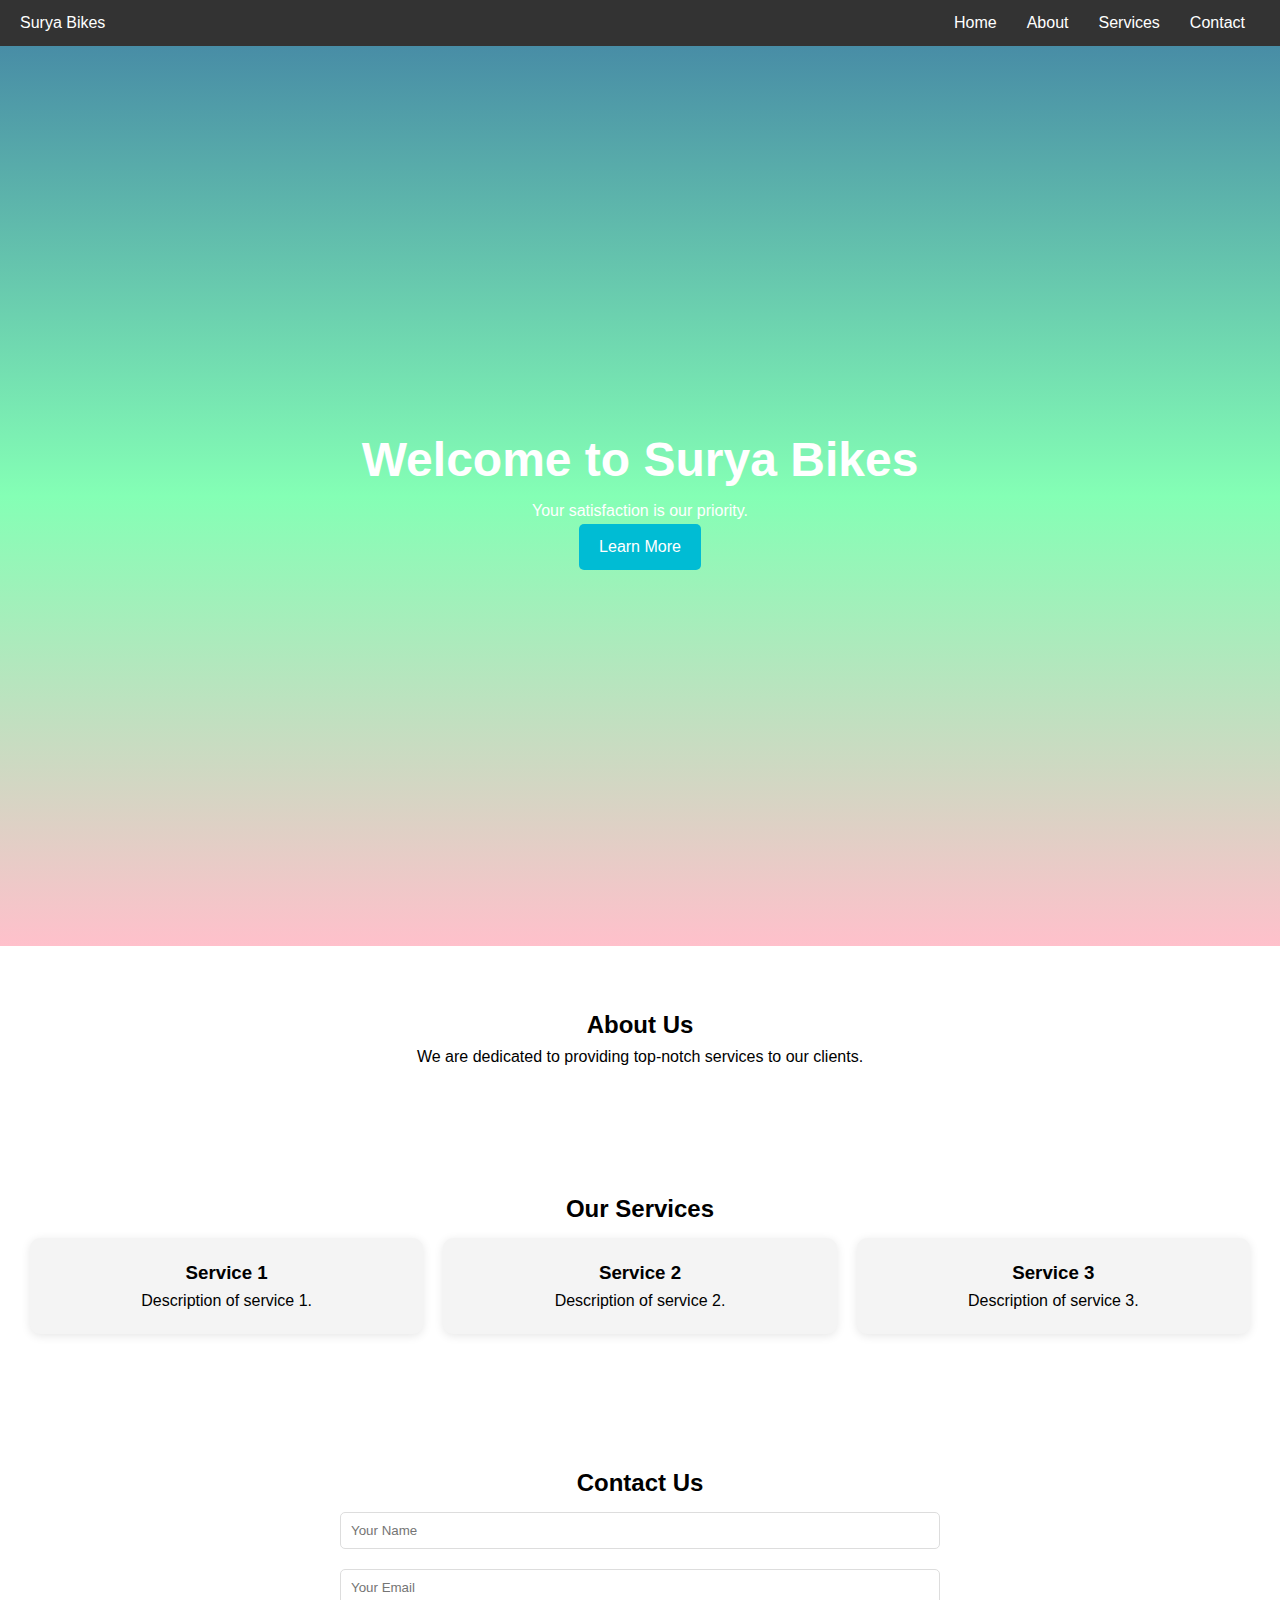
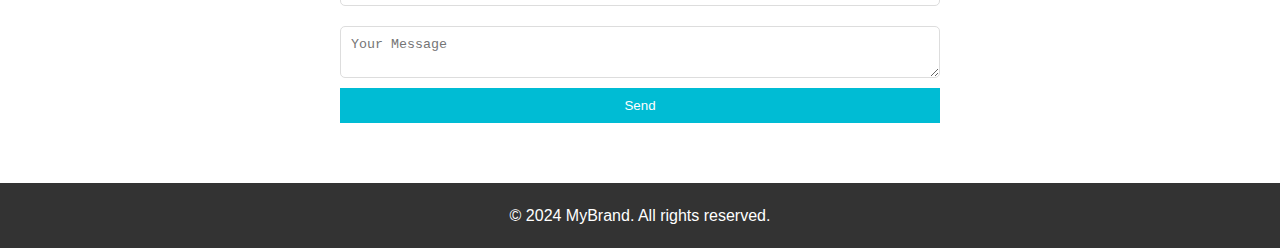
==== main.html @ 9df06025 ".." ====
<!DOCTYPE html>
<html lang="en">
<head>
    <meta charset="UTF-8">
    <meta http-equiv="X-UA-Compatible" content="IE=edge">
    <meta name="viewport" content="width=device-width, initial-scale=1.0">
    <title>Responsive Landing Page</title>
    <link rel="stylesheet" href="styles.css">
</head>
<body>
    <header>
        <nav class="navbar">
            <div class="logo">Surya Bikes</div>
            <ul class="nav-links">
                <li><a href="#home">Home</a></li>
                <li><a href="#about">About</a></li>
                <li><a href="#services">Services</a></li>
                <li><a href="#contact">Contact</a></li>
            </ul>
            <div class="menu-toggle" id="mobile-menu">
                <span class="bar"></span>
                <span class="bar"></span>
                <span class="bar"></span>
            </div>
        </nav>
    </header>

    <section id="home" class="hero-section">
        <div class="hero-content">
            <h1>Welcome to Surya Bikes</h1>
            <p>Your satisfaction is our priority.</p>
            <a href="#services" class="cta-btn">Learn More</a>
        </div>
    </section>

    <section id="about" class="about-section">
        <h2>About Us</h2>
        <p>We are dedicated to providing top-notch services to our clients.</p>
    </section>

    <section id="services" class="services-section">
        <h2>Our Services</h2>
        <div class="service-cards">
            <div class="card">
                <h3>Service 1</h3>
                <p>Description of service 1.</p>
            </div>
            <div class="card">
                <h3>Service 2</h3>
                <p>Description of service 2.</p>
            </div>
            <div class="card">
                <h3>Service 3</h3>
                <p>Description of service 3.</p>
            </div>
        </div>
    </section>

    <section id="contact" class="contact-section">
        <h2>Contact Us</h2>
        <form class="contact-form">
            <input type="text" placeholder="Your Name" required>
            <input type="email" placeholder="Your Email" required>
            <textarea placeholder="Your Message" required></textarea>
            <button type="submit">Send</button>
        </form>
    </section>

    <footer>
        <p>&copy; 2024 MyBrand. All rights reserved.</p>
    </footer>

    <script src="script.js"></script>
</body>
</html>
---- styles.css ----
/* Reset default browser styles */
* {
    margin: 0;
    padding: 0;
    box-sizing: border-box;
}

body {
    font-family: Arial, sans-serif;
    line-height: 1.6;
}

header {
    background: #333;
    color: #fff;
    padding: 10px 20px;
}

.navbar {
    display: flex;
    justify-content: space-between;
    align-items: center;
}

.nav-links {
    display: flex;
    list-style: none;
}

.nav-links li {
    margin: 0 15px;
}

.nav-links a {
    color: #fff;
    text-decoration: none;
    transition: color 0.3s;
}

.nav-links a:hover {
    color: #00bcd4;
}

.menu-toggle {
    display: none;
    cursor: pointer;
}

.menu-toggle .bar {
    display: block;
    width: 25px;
    height: 3px;
    margin: 5px auto;
    background-color: #fff;
    transition: 0.3s;
}

.hero-section {
    display: flex;
    align-items: center;
    justify-content: center;
    text-align: center;
    /* background: url('hero-bg.jpg') no-repeat center center/cover; */
    background-image: linear-gradient( rgb(72, 141, 166), rgb(132, 255, 181), pink);

    height: 100vh;
    color: #fff;
}

.hero-content h1 {
    font-size: 3rem;
}

.cta-btn {
    display: inline-block;
    padding: 10px 20px;
    background: #00bcd4;
    color: #fff;
    border-radius: 5px;
    text-decoration: none;
    transition: background 0.3s;
}

.cta-btn:hover {
    background: #008c9e;
}

.about-section,
.services-section,
.contact-section {
    padding: 60px 20px;
    text-align: center;
}

.service-cards {
    display: flex;
    justify-content: space-around;
    flex-wrap: wrap;
}

.card {
    flex: 1;
    margin: 10px;
    padding: 20px;
    background: #f4f4f4;
    border-radius: 10px;
    box-shadow: 0 2px 10px rgba(0, 0, 0, 0.1);
}

.contact-form {
    display: flex;
    flex-direction: column;
    max-width: 600px;
    margin: 0 auto;
}

.contact-form input,
.contact-form textarea {
    padding: 10px;
    margin: 10px 0;
    border: 1px solid #ddd;
    border-radius: 5px;
}

.contact-form button {
    padding: 10px;
    background: #00bcd4;
    color: #fff;
    border: none;
    cursor: pointer;
    transition: background 0.3s;
}

.contact-form button:hover {
    background: #008c9e;
}

footer {
    background: #333;
    color: #fff;
    text-align: center;
    padding: 20px 0;
}

@media (max-width: 768px) {
    .service-cards {
        flex-direction: column;
    }

    .menu-toggle {
        display: block;
    }

    .hero-content>h1{
        font-size: xx-large;
    }

    .nav-links {
        display: none;
        flex-direction: column;
        position: absolute;
        background: #333;
        top: 60px;
        right: 0;
        width: 200px;
    }

    .nav-links.active {
        display: flex;
    }
}
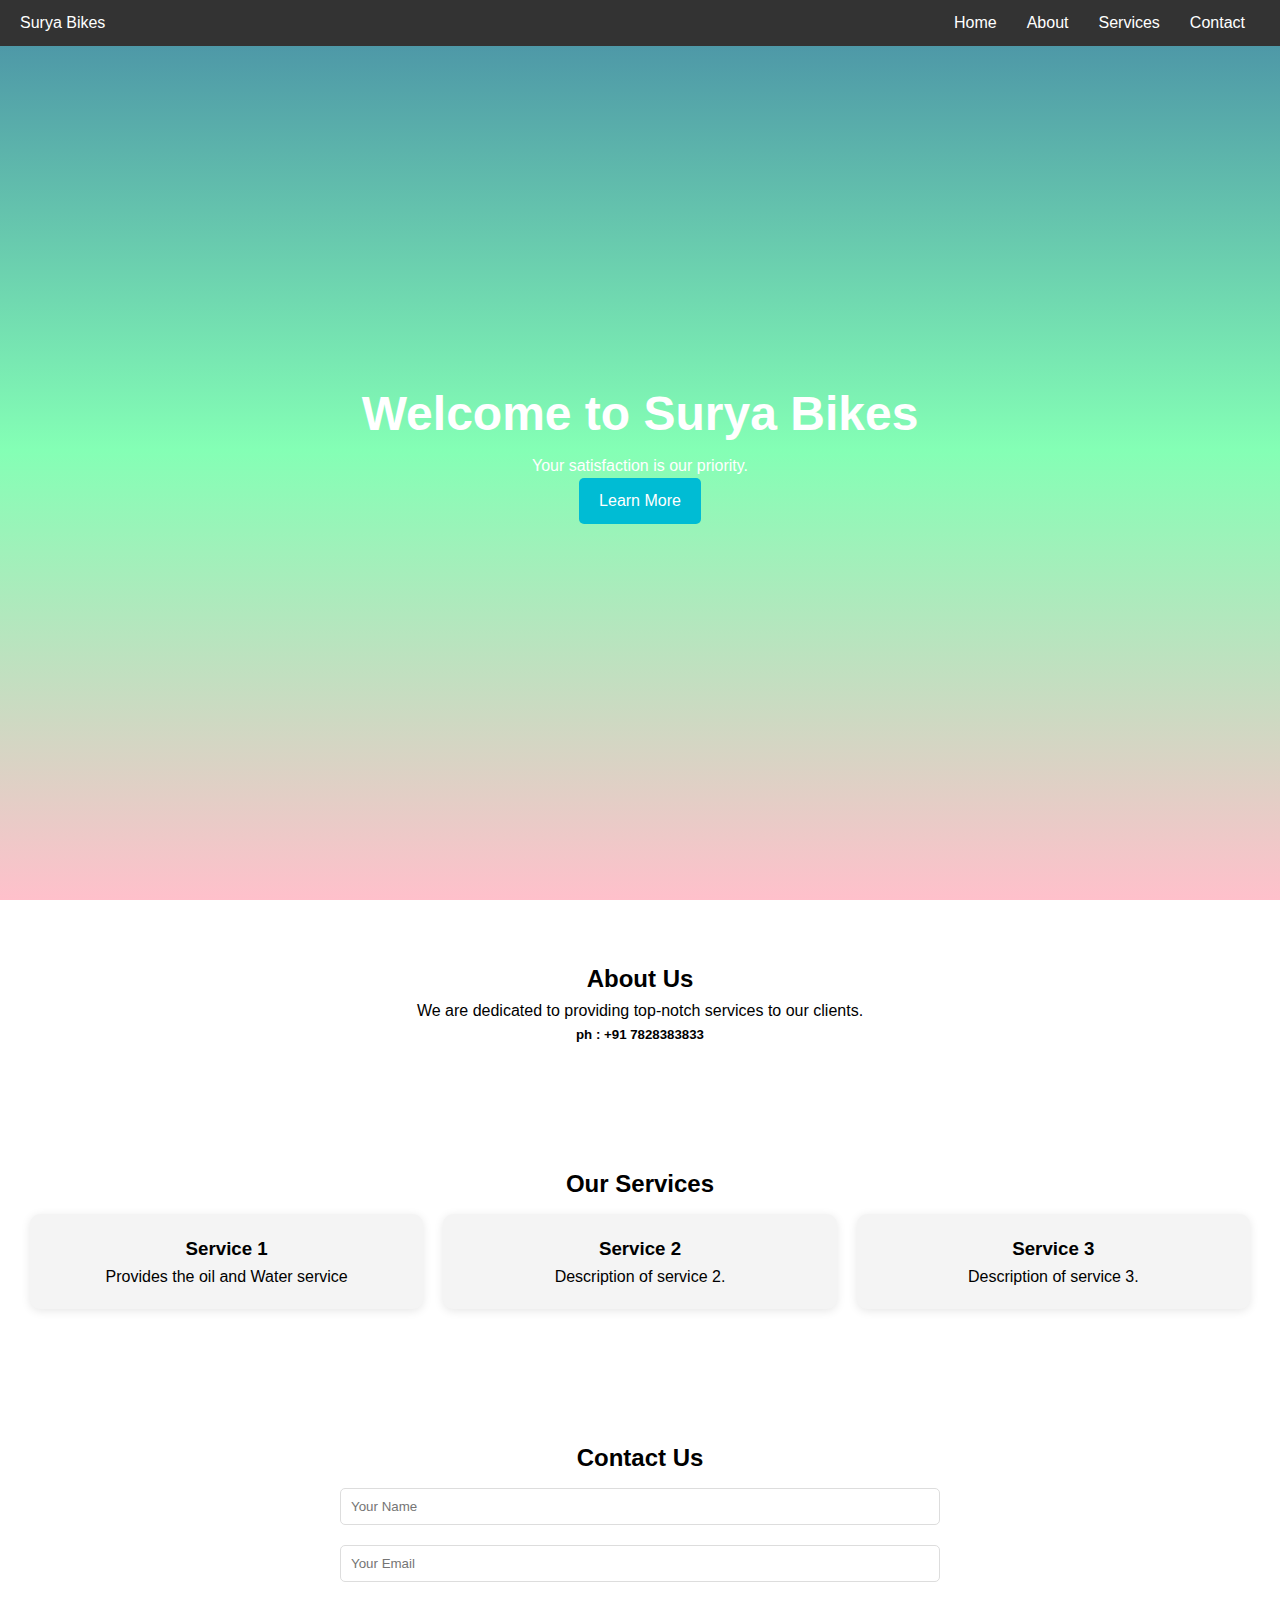
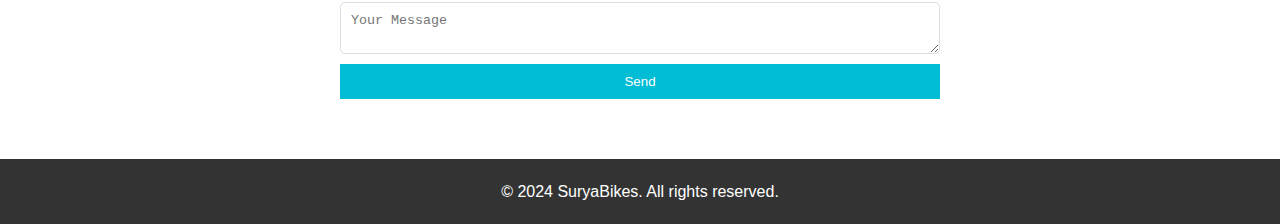
==== commit 5565d476: "Task 1" ====
--- a/main.html
+++ b/main.html
@@ -36,6 +36,7 @@
     <section id="about" class="about-section">
         <h2>About Us</h2>
         <p>We are dedicated to providing top-notch services to our clients.</p>
+        <h5>ph : +91 7828383833</h5>
     </section>
 
     <section id="services" class="services-section">
@@ -43,11 +44,11 @@
         <div class="service-cards">
             <div class="card">
                 <h3>Service 1</h3>
-                <p>Description of service 1.</p>
+                <p>Provides the oil and Water service</p>
             </div>
             <div class="card">
                 <h3>Service 2</h3>
-                <p>Description of service 2.</p>
+                <p>Description of service   2.</p>
             </div>
             <div class="card">
                 <h3>Service 3</h3>
@@ -67,7 +68,7 @@
     </section>
 
     <footer>
-        <p>&copy; 2024 MyBrand. All rights reserved.</p>
+        <p>&copy; 2024 SuryaBikes. All rights reserved.</p>
     </footer>
 
     <script src="script.js"></script>
--- a/styles.css
+++ b/styles.css
@@ -11,9 +11,11 @@
 }
 
 header {
+    position: fixed;
     background: #333;
     color: #fff;
     padding: 10px 20px;
+    width: 100%;
 }
 
 .navbar {
@@ -139,7 +141,7 @@
     background: #333;
     color: #fff;
     text-align: center;
-    padding: 20px 0;
+    padding: 20px 10px;
 }
 
 @media (max-width: 768px) {
